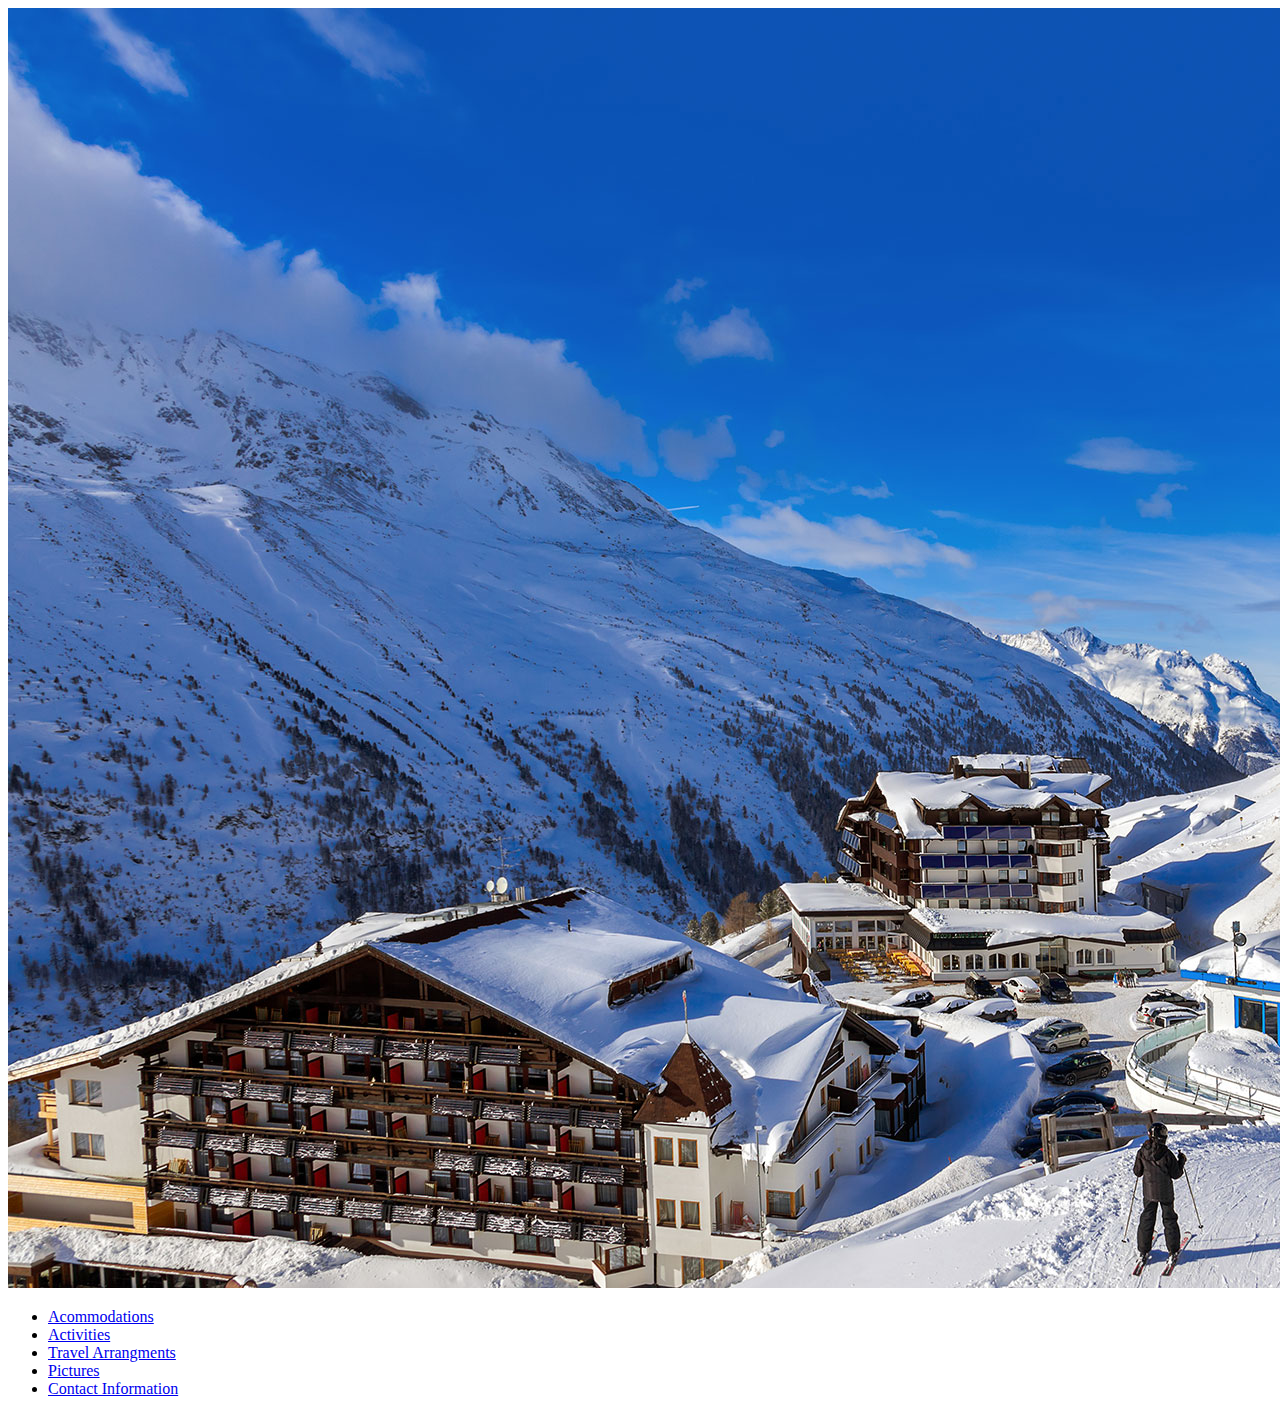
==== index.html @ 13da4809 "finished adding text to pages" ====
<!DOCTYPE html>
<html>
  <head>
    <link href="css/styles.css" rel="stylesheet" type="text/css">
    <title>Rocky Mountain Ski Resort</title>
    <img "img" src="images/Outside1.jpg">
  </head>
  <body>
      <ul>
        <li><a href ="acommodations.html">Acommodations</a></li>
        <li><a href ="activities.html">Activities</a></li>
        <li><a href ="arrangements.html">Travel Arrangments</a></li>
        <li><a href ="pictures.html">Pictures</a></li>
        <li><a href ="contact.html">Contact Information</a></li>
    </ul>
  </body>
</html>
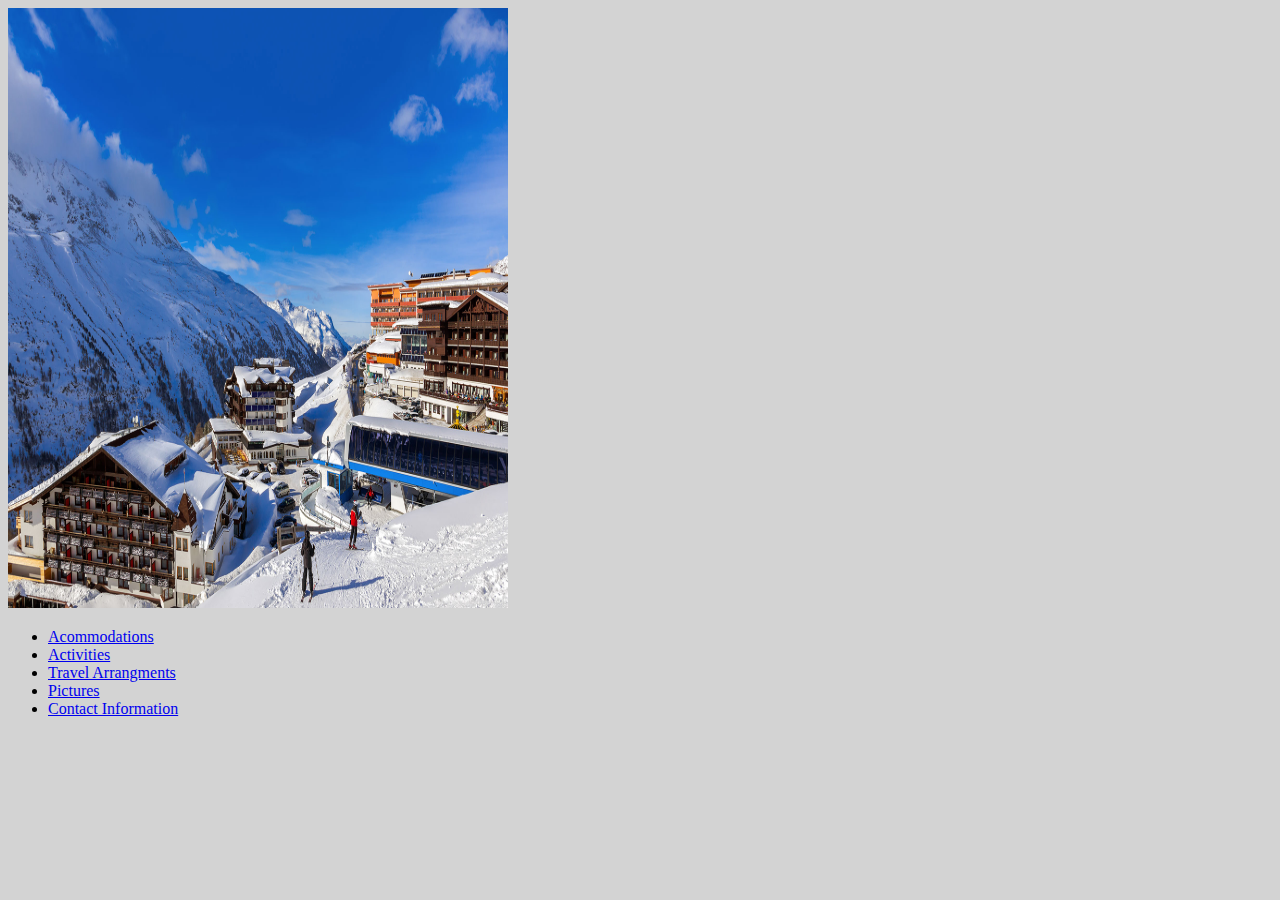
==== commit 6ce2c55c: "added CSS stylesheet" ====
--- a/index.html
+++ b/index.html
@@ -3,7 +3,7 @@
   <head>
     <link href="css/styles.css" rel="stylesheet" type="text/css">
     <title>Rocky Mountain Ski Resort</title>
-    <img "img" src="images/Outside1.jpg">
+    <img src="images/Outside1.jpg" width="500" height="600">
   </head>
   <body>
       <ul>
--- a/css/styles.css
+++ b/css/styles.css
@@ -0,0 +1,23 @@
+h1 {
+  color: blue;
+}
+
+h2 {
+  color: darkgray;
+}
+
+h3 {
+  color: darkblue;
+}
+
+p {
+  font-family: sans-serif;
+}
+
+ul {
+
+}
+
+body {
+  background-color: lightgray;
+}
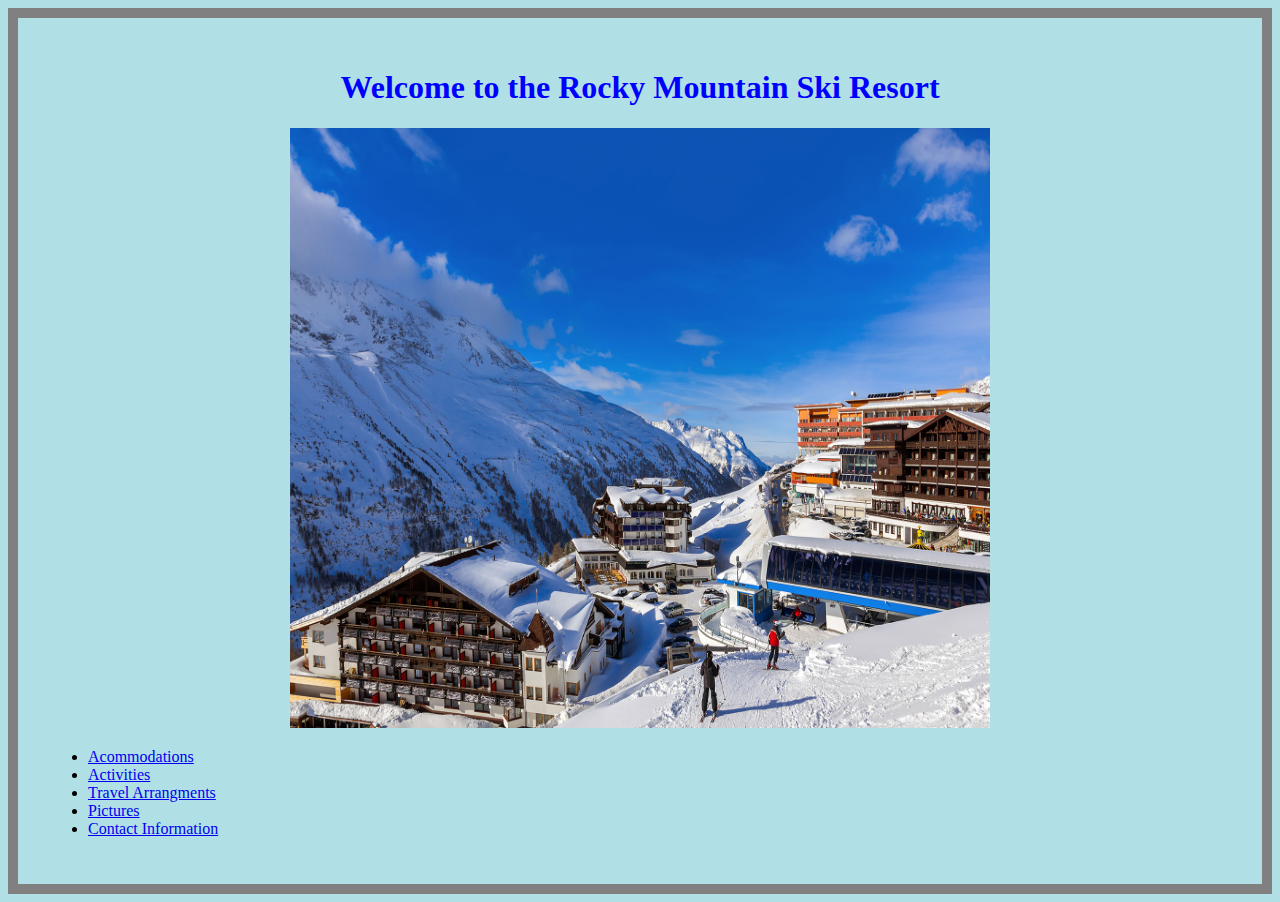
==== commit d3b69e61: "Finished formating for first branch" ====
--- a/index.html
+++ b/index.html
@@ -3,9 +3,10 @@
   <head>
     <link href="css/styles.css" rel="stylesheet" type="text/css">
     <title>Rocky Mountain Ski Resort</title>
-    <img src="images/Outside1.jpg" width="500" height="600">
   </head>
   <body>
+    <h1>Welcome to the Rocky Mountain Ski Resort</h1>
+    <img src="images/Outside1.jpg" width="700" height="600">
       <ul>
         <li><a href ="acommodations.html">Acommodations</a></li>
         <li><a href ="activities.html">Activities</a></li>
--- a/css/styles.css
+++ b/css/styles.css
@@ -1,5 +1,6 @@
 h1 {
   color: blue;
+  font-weight:bold;
 }
 
 h2 {
@@ -12,12 +13,16 @@
 
 p {
   font-family: sans-serif;
+  font-size: 200%;
 }
 
 ul {
-
+  text-align:left;
 }
 
 body {
-  background-color: lightgray;
+  background-color: powderblue;
+  border: 10px solid gray;
+  padding: 30px;
+  text-align: center;
 }
